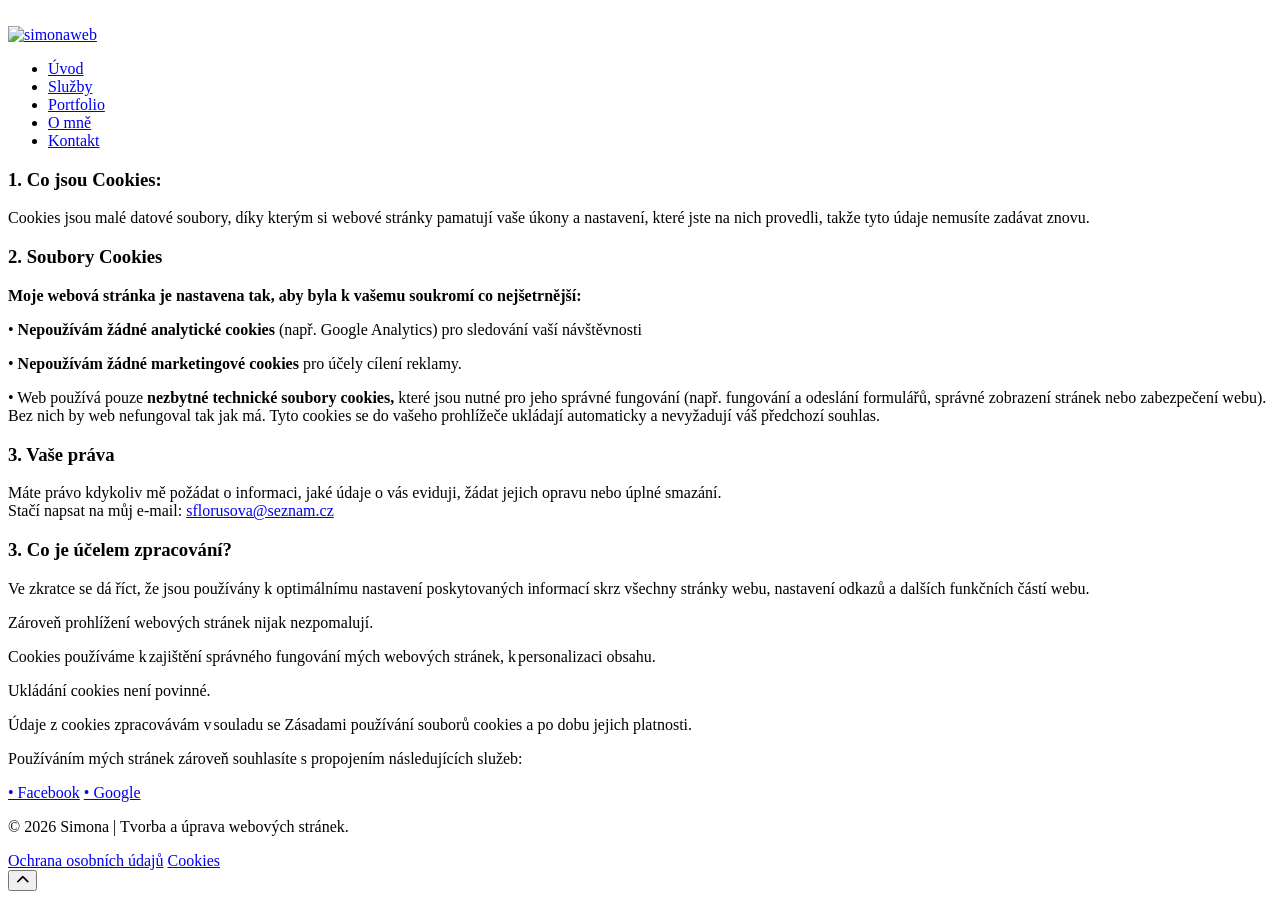
==== cookies.html @ fde47bdb "My visite" ====
<!DOCTYPE html>
<html lang="cs">

<head>
     <title>Cookies</title>
     <meta charset="UTF-8">
     <meta name="viewport" content="width=device-width, initial-scale=1.0">
     <link rel="icon" type="img/png" sizes="32x32" href="img/favicon-32x32.png">
     <link rel="stylesheet" href="https://cdnjs.cloudflare.com/ajax/libs/font-awesome/6.5.2/css/all.min.css"
          integrity="sha512-SnH5WK+bZxgPHs44uWIX+LLJAJ9/2PkPKZ5QiAj6Ta86w+fsb2TkcmfRyVX3pBnMFcV7oQPJkl9QevSCWr3W6A=="
          crossorigin="anonymous" referrerpolicy="no-referrer" />
     <link rel="stylesheet" href="css/style.css">
     <link rel="stylesheet" href="css/queries.css">
     <script src="https://code.jquery.com/jquery-3.7.1.min.js"
          integrity="sha256-/JqT3SQfawRcv/BIHPThkBvs0OEvtFFmqPF/lYI/Cxo=" crossorigin="anonymous"></script>
</head>

<body>
     <div class="container">
          <nav class="menu">
               <!-- Overlay - překrytí-->
               <div class="mobile-nav-back"></div>

               <!-- Hamburger -->
               <div class="mobile-nav-icon">
                    <img src="img/hamburgerMenu.png" alt="" class="jq--nav-icon">
               </div>

               <!-- Logo -->
               <a href="#" class="logo">
                    <img src="img/logo_small.png" alt="simonaweb">
               </a>

               <!-- Navigace -->
               <ul class="main-nav jq--main-nav">
                    <li><a href="index.html#outset">Úvod</a></li>
                    <li><a href="index.html#sluzby">Služby</a></li>
                    <li><a href="index.html#portfolio">Portfolio</a></li>
                    <li><a href="index.html#omne">O mně</a></li>
                    <li><a href="index.html#contact-section">Kontakt</a></li>
               </ul>
          </nav>
     </div>

     <section class="part">
          <div class="cookie-text">
               <h3>1. Co jsou Cookies:</h3>
          </div>
          <div class="cookie-concept">
               Cookies jsou malé datové soubory, díky kterým si webové stránky pamatují vaše úkony a nastavení, které
               jste na nich provedli, takže tyto údaje nemusíte zadávat znovu.
          </div>

          <div class="cookie-text">
               <h3>2. Soubory Cookies</h3>
          </div>
          <div class="cookie-concept">
               <p><strong>Moje webová stránka je nastavena tak, aby byla k vašemu soukromí co nejšetrnější:</strong></p>
               <p>• <strong>Nepoužívám žádné analytické cookies</strong> (např. Google Analytics) pro sledování vaší
                    návštěvnosti</p>
               <p>• <strong>Nepoužívám žádné marketingové cookies</strong> pro účely cílení reklamy.</p>
               <p>• Web používá pouze<strong> nezbytné technické soubory cookies,</strong> které jsou nutné pro jeho
                    správné fungování (např. fungování a odeslání formulářů, správné zobrazení stránek nebo zabezpečení
                    webu). Bez nich by web nefungoval tak jak má. Tyto cookies se do vašeho prohlížeče ukládají
                    automaticky a nevyžadují váš předchozí souhlas.</p>
          </div>

          <div class="cookie-text">
               <h3>3. Vaše práva</h3>
          </div>
          <div class="cookie-concept">
               <p>Máte právo kdykoliv mě požádat o informaci, jaké údaje o vás eviduji, žádat jejich opravu nebo úplné
                    smazání. <br> Stačí
                    napsat na můj e-mail: <a href="mailto:sflorusova@seznam.cz">sflorusova@seznam.cz</a>
               </p>
          </div>

          <div class="cookie-text">
               <h3>3. Co je účelem zpracování?</h3>
          </div>
          <div class="cookie-concept">
               <p>Ve zkratce se dá říct, že jsou používány k optimálnímu nastavení poskytovaných informací
                    skrz všechny stránky webu, nastavení odkazů a dalších funkčních částí webu.</p>
               <p>Zároveň prohlížení webových stránek nijak nezpomalují.</p>
               <p>Cookies používáme k zajištění správného fungování mých webových stránek, k personalizaci obsahu.</p>
               <p> Ukládání cookies není povinné.</p>
               <p>Údaje z cookies zpracovávám v souladu se Zásadami používání souborů cookies a po dobu jejich
                    platnosti.</p>
               <p> Používáním mých stránek zároveň souhlasíte s propojením následujících služeb:</p>
          </div>

          <div class="cookie-links">
               <span>
                    <a href="https://www.facebook.com/privacy/policies/cookies/" target="_blank" rel="noopener">•
                         Facebook</a>
               </span>
               <span>
                    <a href="https://policies.google.com/technologies/cookies" target="_blank" rel="noopener">•
                         Google</a>
               </span>
          </div>
     </section>

     <div class="divider"></div>

     <!-- FOOTER-->
     <footer>
          <div class="container">
               <p>&copy; 2026 Simona | Tvorba a úprava webových stránek.</p>
               <a href="zasady-ochrany-osobnich-udaju.html">Ochrana osobních údajů</a>
               <a href="cookies.html">Cookies</a>
          </div>
     </footer>

     <button id="scrollToTop" title="nahoru">
          <i class="fa-solid fa-chevron-up"></i>
     </button>



     <script src="js/script.js"></script>
</body>

</html>
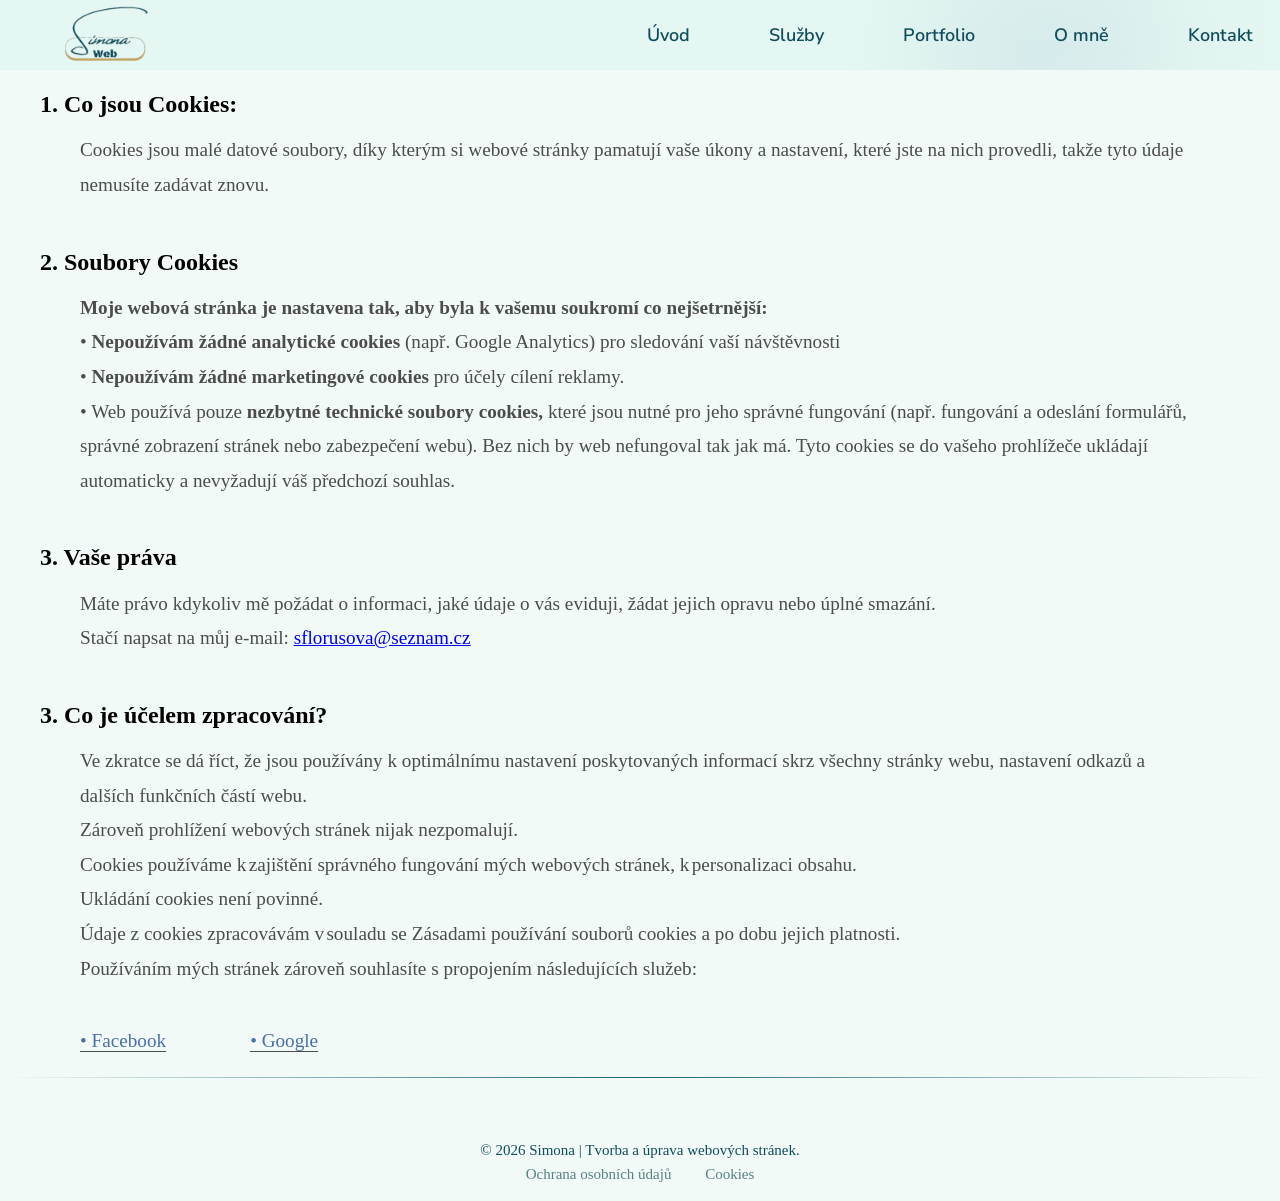
==== commit 1bbd4dff: "add mockup" ====
--- a/cookies.html
+++ b/cookies.html
@@ -5,14 +5,14 @@
      <title>Cookies</title>
      <meta charset="UTF-8">
      <meta name="viewport" content="width=device-width, initial-scale=1.0">
-     <link rel="icon" type="img/png" sizes="32x32" href="img/favicon-32x32.png">
-     <link rel="stylesheet" href="https://cdnjs.cloudflare.com/ajax/libs/font-awesome/6.5.2/css/all.min.css"
-          integrity="sha512-SnH5WK+bZxgPHs44uWIX+LLJAJ9/2PkPKZ5QiAj6Ta86w+fsb2TkcmfRyVX3pBnMFcV7oQPJkl9QevSCWr3W6A=="
-          crossorigin="anonymous" referrerpolicy="no-referrer" />
-     <link rel="stylesheet" href="css/style.css">
-     <link rel="stylesheet" href="css/queries.css">
+     <link rel="icon" type="img/webp" sizes="32x32" href="img/favicon-32x32.webp">
+     <link rel="preconnect" href="https://googleapis.com">
+     <link rel="preconnect" href="https://gstatic.com" crossorigin>
+     <link rel="stylesheet" href="https://cloudflare.com" media="print" onload="this.media='all'">
+     <link rel="stylesheet" href="css/style.min.css">
+     <link rel="stylesheet" href="css/all.min.css">
      <script src="https://code.jquery.com/jquery-3.7.1.min.js"
-          integrity="sha256-/JqT3SQfawRcv/BIHPThkBvs0OEvtFFmqPF/lYI/Cxo=" crossorigin="anonymous"></script>
+          integrity="sha256-/JqT3SQfawRcv/BIHPThkBvs0OEvtFFmqPF/lYI/Cxo=" crossorigin="anonymous" defer></script>
 </head>
 
 <body>
@@ -23,28 +23,31 @@
 
                <!-- Hamburger -->
                <div class="mobile-nav-icon">
-                    <img src="img/hamburgerMenu.png" alt="" class="jq--nav-icon">
+                    <img src="img/hamburgerMenu.webp" alt="Menu" width="32" height="32" decoding="async"
+                         class="jq--nav-icon">
                </div>
 
                <!-- Logo -->
                <a href="#" class="logo">
-                    <img src="img/logo_small.png" alt="simonaweb">
+                    <img src="img/logo_small.webp" alt="Simonaweb" width="200" height="60" decoding="async"
+                         class="logo">
                </a>
 
                <!-- Navigace -->
                <ul class="main-nav jq--main-nav">
-                    <li><a href="index.html#outset">Úvod</a></li>
-                    <li><a href="index.html#sluzby">Služby</a></li>
-                    <li><a href="index.html#portfolio">Portfolio</a></li>
-                    <li><a href="index.html#omne">O mně</a></li>
-                    <li><a href="index.html#contact-section">Kontakt</a></li>
+                    <li><a href="#outset">Úvod</a></li>
+                    <li><a href="#sluzby">Služby</a></li>
+                    <li><a href="#portfolio">Portfolio</a></li>
+                    <li><a href="#omne">O mně</a></li>
+                    <li><a href="#contact-section">Kontakt</a></li>
                </ul>
           </nav>
      </div>
 
+
      <section class="part">
           <div class="cookie-text">
-               <h3>1. Co jsou Cookies:</h3>
+               <h2>1. Co jsou Cookies:</h2>
           </div>
           <div class="cookie-concept">
                Cookies jsou malé datové soubory, díky kterým si webové stránky pamatují vaše úkony a nastavení, které
@@ -52,7 +55,7 @@
           </div>
 
           <div class="cookie-text">
-               <h3>2. Soubory Cookies</h3>
+               <h2>2. Soubory Cookies</h2>
           </div>
           <div class="cookie-concept">
                <p><strong>Moje webová stránka je nastavena tak, aby byla k vašemu soukromí co nejšetrnější:</strong></p>
@@ -66,7 +69,7 @@
           </div>
 
           <div class="cookie-text">
-               <h3>3. Vaše práva</h3>
+               <h2>3. Vaše práva</h2>
           </div>
           <div class="cookie-concept">
                <p>Máte právo kdykoliv mě požádat o informaci, jaké údaje o vás eviduji, žádat jejich opravu nebo úplné
@@ -76,7 +79,7 @@
           </div>
 
           <div class="cookie-text">
-               <h3>3. Co je účelem zpracování?</h3>
+               <h2>3. Co je účelem zpracování?</h2>
           </div>
           <div class="cookie-concept">
                <p>Ve zkratce se dá říct, že jsou používány k optimálnímu nastavení poskytovaných informací
--- a/css/style.min.css
+++ b/css/style.min.css
@@ -0,0 +1 @@
+@import"https://fonts.googleapis.com/css2?family=Yeseva One:wght@400;500;600;700;800&family=Nunito Sans:wght@500;700;800&display=swap";*,*:after,*:before{margin:0;padding:0;box-sizing:border-box}html,body{max-width:100% !important;max-width:100vw !important;background:var(--bg-light-mint);line-height:1.6;scroll-behavior:smooth;box-sizing:border-box !important;overflow-x:hidden !important;-webkit-text-size-adjust:100%;animation:fade-in .8s ease-in-out}a:focus,button:focus,.btn:focus{outline:none !important;box-shadow:none !important}:root{--bg-primary: #ffffff;--bg-light-mint: #f2faf8;--bg-mint: #e4f7f2;--text-dark: #1e292b;--text-light: #ffffff;--brand-cyan: #00a896;--brand-dark-cyan: #0f4c5c;--color-hover: #166477;--gold-gradient: linear-gradient(135deg, #bf953f 0%, #fcf6ba 25%, #b38728 50%, #fbf5b7 100%);--gold-solid: #cda45e;--mint-color: #98fb98;--mint-hover: #98fb85;--bg-gradient: linear-gradient(135deg, #eff1f5 0%, #c3ecef);--text-main: #1f3537;--text-muted: #578182;--highlight-bg: #00ffef;--card-bg: #ffffff}svg{margin-right:50px;float:right !important}svg path{stroke-width:.6px}svg rect{stroke-width:.9px}h4{letter-spacing:1px;color:var(--text-dark)}.scroll-down{position:fixed;bottom:20px;left:50%;border:#222;transform:translateX(-50%);font-size:32px;color:#333;text-decoration:none;z-index:100;animation:posun 1.8s infinite}@keyframes posun{0%,100%{transform:translate(-50%, 0)}50%{transform:translate(-50%, -10px)}}.menu{display:flex;background:var(--bg-mint);background-image:radial-gradient(circle at 85% 60%, rgba(74, 111, 165, 0.045) 0%, transparent 20%),radial-gradient(circle at 80% 80%, rgba(74, 111, 165, 0.06) 0%, transparent 18%);height:70px;width:100%;padding:5px;align-items:center;justify-content:space-between;position:fixed;top:0;left:0;z-index:1000}.menu .logo img{max-width:100%;height:auto;margin-top:18%}.main-nav{display:flex;align-items:center;gap:35px;list-style:none}.main-nav li a{font-family:"Nunito Sans",Arial,Helvetica,sans-serif;font-size:18px;font-weight:600;color:var(--brand-dark-cyan);padding:22px;text-decoration:none;transition:.2s ease;transition:all .3s ease-in-out}.main-nav li a:hover,.main-nav li a:active{color:var(--brand-cyan);background-color:rgba(0,0,0,0) !important}.menu.scrolled{box-shadow:0 1px 0 rgba(0,0,0,.08)}.mobile-nav-icon{display:none;cursor:pointer}.mobile-nav-icon img{display:block;height:auto}.mobile-nav-back{position:fixed;top:0;left:0;width:100%;height:100vh;background:rgba(0,0,0,.5);opacity:0;z-index:9998 !important;pointer-events:none;transition:opacity .5s ease-in-out}.mobile-nav-back.open{opacity:1;pointer-events:auto !important}.hero{width:100%;background:linear-gradient(135deg, var(--brand-dark-cyan), #014f56 100%);color:var(--text-light);border-radius:8px;padding:70px 20px;margin-top:60px;text-align:center;align-items:center;position:relative;overflow:hidden;animation:shapeReveal 1.6s cubic-bezier(0.25, 1, 0.5, 1) forwards}@keyframes shapeReveal{0%{clip-path:polygon(0 0, 100% 0, 100% 100%, 0 100%)}100%{clip-path:polygon(0 0, 100% 0, 95% 90%, 0 100%)}}.line{display:flex;align-items:center;margin:1rem 0;color:var(--bg-light-mint);margin-top:200px}.line::before,.line:after{content:"";flex-grow:1;height:1px !important;max-width:30px;background-color:var(--gold-solid);margin:0 20px}.hero-content p{font-family:"Inter" serif;font-size:24px;letter-spacing:4px;margin-bottom:100px}.hero-content h1{font-family:"Yeseva One",Arial,Helvetica,sans-serif !important;text-align:left;padding:40px;text-transform:uppercase;font-size:62px;letter-spacing:1px}.floating-text{opacity:0;transform:translateY(50px);animation:pripluti 5s ease-out forwards}@keyframes pripluti{to{opacity:1;transform:translateY(0)}}.hero-text{padding:100px 90px}.hero-text h2{font-size:32px;font-family:"Trebuchet MS","Lucida Sans Unicode","Lucida Grande","Lucida Sans",Arial,sans-serif;margin-top:65px;margin-bottom:20px;text-align:left}h3{font-family:monospace !important}.hero-text h3{font-size:20px;color:var(--brand-cyan);margin-top:40px}.hero-text p{line-height:2;letter-spacing:1.2px;text-align:left;font-size:18px}.thanks{text-align:center;padding:60px 20px}.thanks h1{font-size:32px;color:var(--brand-dark-cyan);margin-bottom:20px}.thanks p{font-size:18px;color:#666;font-weight:500;margin-bottom:30px}.thanks a{display:inline-block;align-items:center;justify-content:left;background:var(--gold-solid);border:1px solid var(--gold-solid);color:var(--text-main);padding:8px 16px;margin:20px;margin-top:50px;text-decoration:none !important;letter-spacing:2px;font-weight:bold;font-size:18px;border-radius:10px;cursor:pointer}.thanks a:hover{background:var(--gold-solid) !important}.button-wrappers{display:flex}.btn-primary{background:var(--gold-gradient);font-size:18px;color:#1a1405;padding:15px 20px;margin:30px;font-weight:bold;text-decoration:none;border-radius:5px;box-shadow:0 4px 15px rgba(179,135,40,.3);transition:transform .2s,box-shadow .2s}.btn-primary:hover{transform:translateY(-2px);box-shadow:0 6px 20px rgba(179,135,40,.5)}.section-mint{background-color:var(--bg-light-mint);color:var(--text-dark);padding:100px 90px}.section-mint h2{font-size:32px;font-family:"Trebuchet MS","Lucida Sans Unicode","Lucida Grande","Lucida Sans",Arial,sans-serif;margin-top:65px;margin-bottom:20px;text-align:center}.section-mint p{line-height:2;letter-spacing:1.2px;text-align:left;font-size:18px}.section-white{background-color:var(--bg-primary);color:var(--text-dark);padding:100px 90px}.section-white h2{font-size:32px;font-family:"Trebuchet MS","Lucida Sans Unicode","Lucida Grande","Lucida Sans",Arial,sans-serif;margin-top:65px;margin-bottom:20px;text-align:center}.section-white p{line-height:2;letter-spacing:1.2px;text-align:left;font-size:18px}.section-white h3{font-size:20px;color:var(--brand-cyan);margin-top:40px}.clean-list ul{list-style:none;padding:20px;max-width:900px;margin:0 auto;display:grid;grid-template-columns:repeat(2, 1fr);gap:10px 40px}.clean-list ul li{display:flex;align-items:center;font-size:1.1em;padding:12px 0;font-weight:600;color:var(--brand-dark-cyan);align-items:flex-start;gap:12px;border-bottom:1px solid #dcdcdc;transition:.3s}.clean-list li div{display:flex;flex-direction:column}.clean-list li p{margin:4px 0 0;color:#6b6b6b;font-size:.9rem}.clean-list li i{width:30px;color:var(--brand-cyan)}.clean-list li:last-child{border-bottom:none}.clean-list li:nth-last-child(-n+2){border-bottom:none}.clean-list li:hover{padding-left:5px}.mockup-container{display:flex;justify-content:center;align-items:center;gap:20px;flex-wrap:wrap;margin:40px 0}.browser-mockup{width:80%;max-width:900px;flex:0 1 500px;flex-direction:column;border:1px solid #e0e0e0;border-radius:24px;overflow:hidden;gap:40px;box-shadow:0 15px 30px rgba(0,0,0,.1)}.browser-header{background:#f1f1f1;padding:10px;display:flex;align-items:center;gap:6px}.dot{width:12px;height:12px;border-radius:50%;background-color:#ff5f56}.dot:nth-child(2){background-color:#ffbd2e}.dot:nth-child(3){background-color:#27c93f}.browser-address{background:#fff;color:#888;font-size:12px;padding:2px 20px;border-radius:4px;margin-left:15px;flex-grow:.5}.browser-content{width:100%;height:250px;overflow:hidden}.browser-content img{width:100%;height:100%;-o-object-fit:cover;object-fit:cover;-o-object-position:top;object-position:top;flex:1}.browser-mockup h5{text-align:center;font-size:16px;color:var(--text-main);margin:5px}.browser-mockup h6{text-align:center;font-size:14px;color:var(--text-main);margin-top:5px}.browser-mockup p{text-align:left;font-size:13px;color:var(--text-muted);margin-top:5px;margin:0 20px}.btn-wrappers{display:flex;justify-content:center;gap:20px;margin-top:20px;border:none;background:none}.btn{display:inline-block;background:var(--color-hover);color:var(--text-light);font-size:14px;font-weight:600;padding:5px 10px;border-radius:4px;margin-bottom:10px;text-decoration:none !important;transition:all .3s ease-in-out}.pricing-container{display:flex;flex-wrap:wrap;gap:30px;max-width:1200px;width:100%;margin:0 auto;padding:20px;align-items:stretch;justify-content:center}.pricing-card{flex:1;display:flex;flex-direction:column;min-width:280px;max-width:380px;background:var(--card-bg);border-radius:12px;padding:40px 30px;text-align:center;border-top:4px solid var(--gold-solid);box-shadow:0 10px 30px rgba(15,76,92,.04);transition:transform .3s ease,box-shadow .3s ease;position:relative}.card-description{display:block;margin:15px 0}.pricing-card h4{font-size:1.3rem;font-weight:700;margin-bottom:5px;margin-top:0;color:var(--text-dark)}.pricing-card h5{font-size:1rem !important;font-family:"Nunito Sans",Arial,Helvetica,sans-serif;font-weight:600;margin-bottom:2px;color:var(--text-main)}.pricing-card p{font-size:.75rem;text-align:center;font-weight:600;color:var(--color-hover);margin-bottom:5px;margin-top:8px;line-height:1.1}.pricing-card i{font-size:28px;margin-bottom:15px}.pricing-card:hover{transform:translateY(-5px);box-shadow:0 20px 35px rgba(0,0,0,.1)}.pricing-card.highlighted{background:var(--highlight-bg);color:var(--text-muted);border:2px solid var(--highlight-bg)}.pricing-card.featured{border:2px solid var(--gold-solid);transform:scale(1.03)}.pricing-card.featured h5{font-size:1rem !important;font-family:"Nunito Sans",Arial,Helvetica,sans-serif;font-weight:600;margin-bottom:2px;color:var(--text-main)}.pricing-card.featured:hover{transform:translateY(-5px)}.price-section{margin-bottom:35px}.price-value{text-align:center !important;font-size:2rem;font-weight:700;letter-spacing:-1px;margin-top:10px;padding:10px;background:linear-gradient(135deg, #0f4c5c 40%, #cda45e 90%);-webkit-text-fill-color:var(--bg-light-mint)}.info{font-size:.9rem;line-height:.9}.aboutbox-row{background:var(--brand-dark-cyan);display:flex;flex-wrap:wrap;flex-direction:row;align-items:stretch;gap:30px;margin:80px 0 90px;padding:30px;border-radius:8px;box-shadow:5px 5px 3px rgba(15,77,92,.24)}.aboutbox-row img{flex:0 1 300px;border-radius:15px;-o-object-fit:cover;object-fit:cover}.aboutbox-row .text-content{color:var(--bg-light-mint);flex:1 1 300px;font-weight:500;font-size:1.2em;line-height:2}.author{margin-bottom:0;float:right;margin-right:35px}.faq-box{max-width:800px;margin:100px auto;padding:1rem;font-family:monospace;font-size:20px}.faq-list p{font-size:14px;padding:0 20px 20px;line-height:1.6;color:var(--text-main)}.faq-box h2{text-align:center;font-size:34px;margin-bottom:15px}.faq-intro p{text-align:center;font-size:17px;color:var(--text-dark);margin-top:42px;margin-bottom:42px;letter-spacing:1px}details{background:#fff;margin-bottom:15px;border-radius:10px;border-left:5px solid var(--brand-dark-cyan);transition:all .3s ease}summary{padding:20px;font-weight:600;font-size:16px;cursor:pointer;list-style:none;flex-direction:column;justify-content:space-between}summary::after{content:"+";font-size:16px;float:right;color:var(--brand-dark-cyan)}details[open] summary::after{content:"-"}.cta-container{padding:80px 0 80px;background-color:var(--brand-dark-cyan)}#cta{padding:15px 20px;margin-top:20px;text-align:center;color:#1a1405}.cta:hover{transform:translateY(-2px);box-shadow:0 6px 20px rgba(179,135,40,.5)}#cta h2{font-size:48px;color:var(--bg-mint);letter-spacing:1px}.form-links{margin-bottom:20px}.form-links p{text-align:center;color:var(--bg-mint)}.form-links a{color:var(--highlight-bg)}.form-container{display:flex;flex-wrap:wrap;justify-content:center;gap:20px;width:95%;max-width:100%;min-height:550px;background:var(--bg-primary);border-radius:6px;padding:20px;box-sizing:border-box;box-shadow:0 5px 10px rgba(0,0,0,.1)}.form-container .content{display:flex;align-items:center;justify-content:space-between}.form-container .content .left-side{width:30%;height:100%;display:flex;flex-direction:column;align-items:center;justify-content:center;margin-top:10px;position:relative}.content .left-side::before{content:"";position:absolute;height:70%;width:2px;right:-100px;top:50%;transform:translateY(-50%);background:var(--bg-mint)}.content .left-side .details{margin:16px;text-align:center}.content .left-side .details i{font-size:28px;color:var(--brand-dark-cyan);margin-bottom:10px}.content .left-side .details .topic{font-size:18px;color:var(--brand-dark-cyan);font-weight:600}.content .left-side .details .text-one,.content .left-side .details .text-two{font-size:14px;color:var(--text-dark)}.form-container .content .right-side{width:75%;margin-left:75px}.content .right-side .topic-text{font-size:23px;font-weight:600;color:var(--brand-dark-cyan)}.right-side .input-box{height:50px;width:100%;margin:12px 0}.right-side .input-box input,.right-side .input-box textarea{height:100%;width:100%;font-family:monospace;border:none;font-size:16px;font-weight:500;background:var(--bg-mint) !important;border-radius:6px;padding:0 15px;resize:none}.right-side .input-box textarea{padding:5px 15px;font-family:monospace}input:focus{border-color:var(--brand-cyan)}.right-side .message-box{min-height:110px}.right-side .button{display:inline-block;margin-top:15px}.right-side .button input[type=submit]{color:var(--bg-light-mint);font-size:16px;font-weight:600;background:var(--brand-dark-cyan);border:none;border-radius:6px;padding:8px 16px;transition:all .3s ease;cursor:pointer}.right-side .button input[type=submit]:hover{background:#166477}.right-side #form-message{color:#000;margin-top:15px;transition:opacity .5s ease}.right-side #form-message.show{opacity:1}.loading::after{content:"...";animation:dots 2s steps(3, end) infinite}@keyframes dots{0%{content:"."}33%{content:".."}66%{content:"..."}}.right-side .protection-container{display:flex;align-items:flex-start;gap:10px;margin:15px 0;text-align:left;cursor:pointer;-webkit-user-select:none;-moz-user-select:none;user-select:none}.right-side .protection-container input[type=checkbox]{width:20px;height:20px;min-width:25px;margin-top:2px;margin-left:2%;cursor:pointer;z-index:10;touch-action:manipulation}.right-side .protection-container label{display:inline-block;font-size:15px;line-height:1.4;cursor:pointer;touch-action:manipulation}.protection-container label a{color:var(--text-muted);font-size:13px;text-decoration:underline;font-weight:600}.part{background:var --bg-light-mint;max-width:1200px;margin:15px auto;margin-top:85px}.cookie-text h3{color:#000;font-weight:700;font-size:32px;margin:40px;padding-top:20px}.cookie-concept{color:#4c4c4c;margin:40px;margin-top:10px;font-size:1.2em;line-height:1.8}.cookie-links a{border-bottom:1px solid #4c4c4c;color:#4a6fa5;text-decoration:none !important;margin:40px;font-size:1.2em}.protection-title h1{color:#000;font-weight:700;font-size:32px;margin:40px;padding-top:120px}.protection-text h4{color:#000;font-weight:700;font-size:28px;margin:20px;padding-top:10px}.protection-text p{margin:20px;padding-left:20px;text-indent:-9px;font-size:1.2em;line-height:1.6}@keyframes fadeIn{from{opacity:0}to{opacity:1}}.fade-in{opacity:0;transform:translate(-30px);transition:opacity .9s ease-out,transform .9s ease-out;will-change:opacity}.fade-in.visible{opacity:1;transform:translateY(0)}.slide-up{opacity:0;transform:translateY(40px);transition:opacity .8s ease-out,transform .8s cubic-bezier(0.25, 1, 0.5, 1);will-change:opacity,transform}.fade-in.visible,.slide-up.visible{opacity:1;transform:translateY(0)}footer{width:100%;text-align:center;font-size:15px;padding:40px 100px 15px}footer p{color:var(--brand-dark-cyan)}footer a{color:var(--text-muted);font-size:15px;padding:15px;text-decoration:none}.cookie-bar{position:fixed;bottom:20px;left:0;max-width:400px;width:100%;background:var(--bg-primary);border-radius:8px;border:1px solid #d3d3d3;padding:15px 25px;z-index:100}.cookie-bar .consent{display:flex;align-items:center;-moz-column-gap:15px;column-gap:15px;color:var(--brand-dark-cyan);font-size:17px;font-weight:600}.cookie-bar .consent h2{font-size:17px;color:var(--brand-dark-cyan)}.cookie-bar .consent i{font-size:20px}.cookie-bar p{color:var(--text-dark);padding-top:10px;font-size:14px}.cookie-buttons{display:flex;margin-top:16px;width:100%;align-items:center;justify-content:space-between}.cookie-buttons .button-cookiefull{padding:8px;font-size:15px;color:var(--card-bg);border:none;border-radius:4px;background:var(--brand-dark-cyan);width:calc(50% - 10px);font-weight:600;letter-spacing:2px;cursor:pointer;transition:all .2s ease}.cookie-buttons .button-cookiefull:hover{background:var(--color-hover) !important}.cookie-buttons .button-cookieempty{padding:8px;border:1px solid var(--text-muted);border-radius:4px;background:rgba(0,0,0,0);font-weight:600;letter-spacing:2px;cursor:pointer;width:calc(50% - 10px);transition:all .2s ease}.cookie-buttons .button-cookieempty:hover{background:var(--color-hover)}.cookie-buttons .button-cookieempty a{color:var(--text-dark);font-size:15px;text-decoration:none}.cookie-buttons .button-cookieempty a:hover{text-decoration:underline;color:#fff}#scrollToTop{display:none;position:fixed;bottom:30px;right:30px;z-index:1000;border:1px solid var(--text-main);outline:none;background-color:var(--text-muted);color:var(--bg-primary);cursor:pointer;padding:10px;border-radius:8px;font-size:14px;transition:.3s;box-shadow:0 4px 12px rgba(0,0,0,.1)}#scrollToTop:hover{border:1px solid var(--text-main);background-color:var(--brand-dark-cyan) !important;transform:translateY(-5px)}.italic{font-style:italic}.card-divider{height:1px;background:linear-gradient(to right, transparent, #cda45e, transparent);margin:20px 0}.contact-divider{height:1px;background:linear-gradient(to right, transparent, #0f4c5c, transparent);width:200px;margin-top:30px}.divider{height:1px;background:linear-gradient(to right, transparent, var(--color-hover), transparent);margin:20px 0}.reversed{flex-direction:row-reverse}.container{max-width:100%;margin:0 auto}@media screen and (max-width: 1024px){html,body{width:100% !important;max-width:100vw !important;overflow-x:hidden !important;box-sizing:border-box !important}.hero{padding:55px 25px;animation:none}.hero-content h1{font-size:52px;padding:30px 0}.hero-content p{font-size:20px;margin-bottom:70px}.hero-text{padding:55px 25px}.button-wrappers{flex-wrap:wrap;justify-content:center;gap:15px}.button-wrappers .btn-primary{width:auto;margin:0 0 15px}.section-mint,.section-white{padding:70px 35px}.clean-list ul{grid-template-columns:1fr;max-width:100%;padding:15px}.pricing-container{gap:24px;padding:15px}.aboutbox-row{flex-direction:column;margin:50px 0 60px}.aboutbox-row img{margin:0 auto}.form-container{min-height:auto;padding:18px}.form-container .content{flex-direction:column}.form-container .content .left-side,.form-container .content .right-side{width:100%;margin:0}.content .left-side::before{display:none}}@media screen and (max-width: 768px){.menu{justify-content:flex-start}.menu ul li{margin:15px}.main-nav{flex-direction:column;position:fixed !important;top:0 !important;right:-100%;left:auto !important;background:#f2faf8;background-image:radial-gradient(circle at 85% 20%, rgba(74, 111, 165, 0.045) 0%, transparent 30%);pointer-events:none !important;height:100vh;width:75% !important;transform:none;padding-top:80px;margin:0 !important;gap:24px;box-shadow:-4px 0 20px rgba(0,0,0,.1);z-index:9999;transition:right .9s ease-in-out}.main-nav.open{right:0 !important;pointer-events:auto !important}.main-nav li a{width:100%;padding-left:10px;padding-right:10px;text-align:center;color:#1e292b;font-size:25px;display:block;padding:15px 0;letter-spacing:1.3px;transition:all .3s}.main-nav li a:hover,.main-nav li a:active{background-color:rgba(0,0,0,0) !important;outline:none}.main-nav a{-webkit-tap-highlight-color:rgba(0,0,0,0) !important}.mobile-nav-icon{display:block;position:absolute;right:20px;top:16px;z-index:10001;cursor:pointer}.mobile-nav-icon img{height:40px;width:auto}.menu .logo{margin-left:25px}.hero{padding:45px 18px;margin-top:80px}.hero-content h1{font-size:42px;text-align:center}.hero-content p{font-size:18px;letter-spacing:3px}.hero-text{padding:35px 18px}.hero-text h2{font-size:28px}.hero-text p{font-size:16px}.button-wrappers{width:100%}.button-wrappers .btn-primary{width:100%;max-width:100%;margin:0 auto 14px;padding:14px 18px}.section-mint,.section-white{padding:55px 20px}.pricing-card{min-width:100%;max-width:100%}.faq-box{margin:60px 10px;padding:18px}.form-container{padding:15px}}@media screen and (max-width: 480px){.hero{padding:35px 14px;border-radius:0}.hero-content h1{font-size:32px;letter-spacing:.5px}.hero-text{padding:24px 14px}.hero-text h2{font-size:24px}.button-wrappers .btn-primary{margin:0 0 12px}.section-mint,.section-white{padding:40px 16px}.clean-list ul{padding:10px;gap:10px}.form-container{padding:12px}.content .left-side{padding-bottom:20px}}/*# sourceMappingURL=style.min.css.map */
